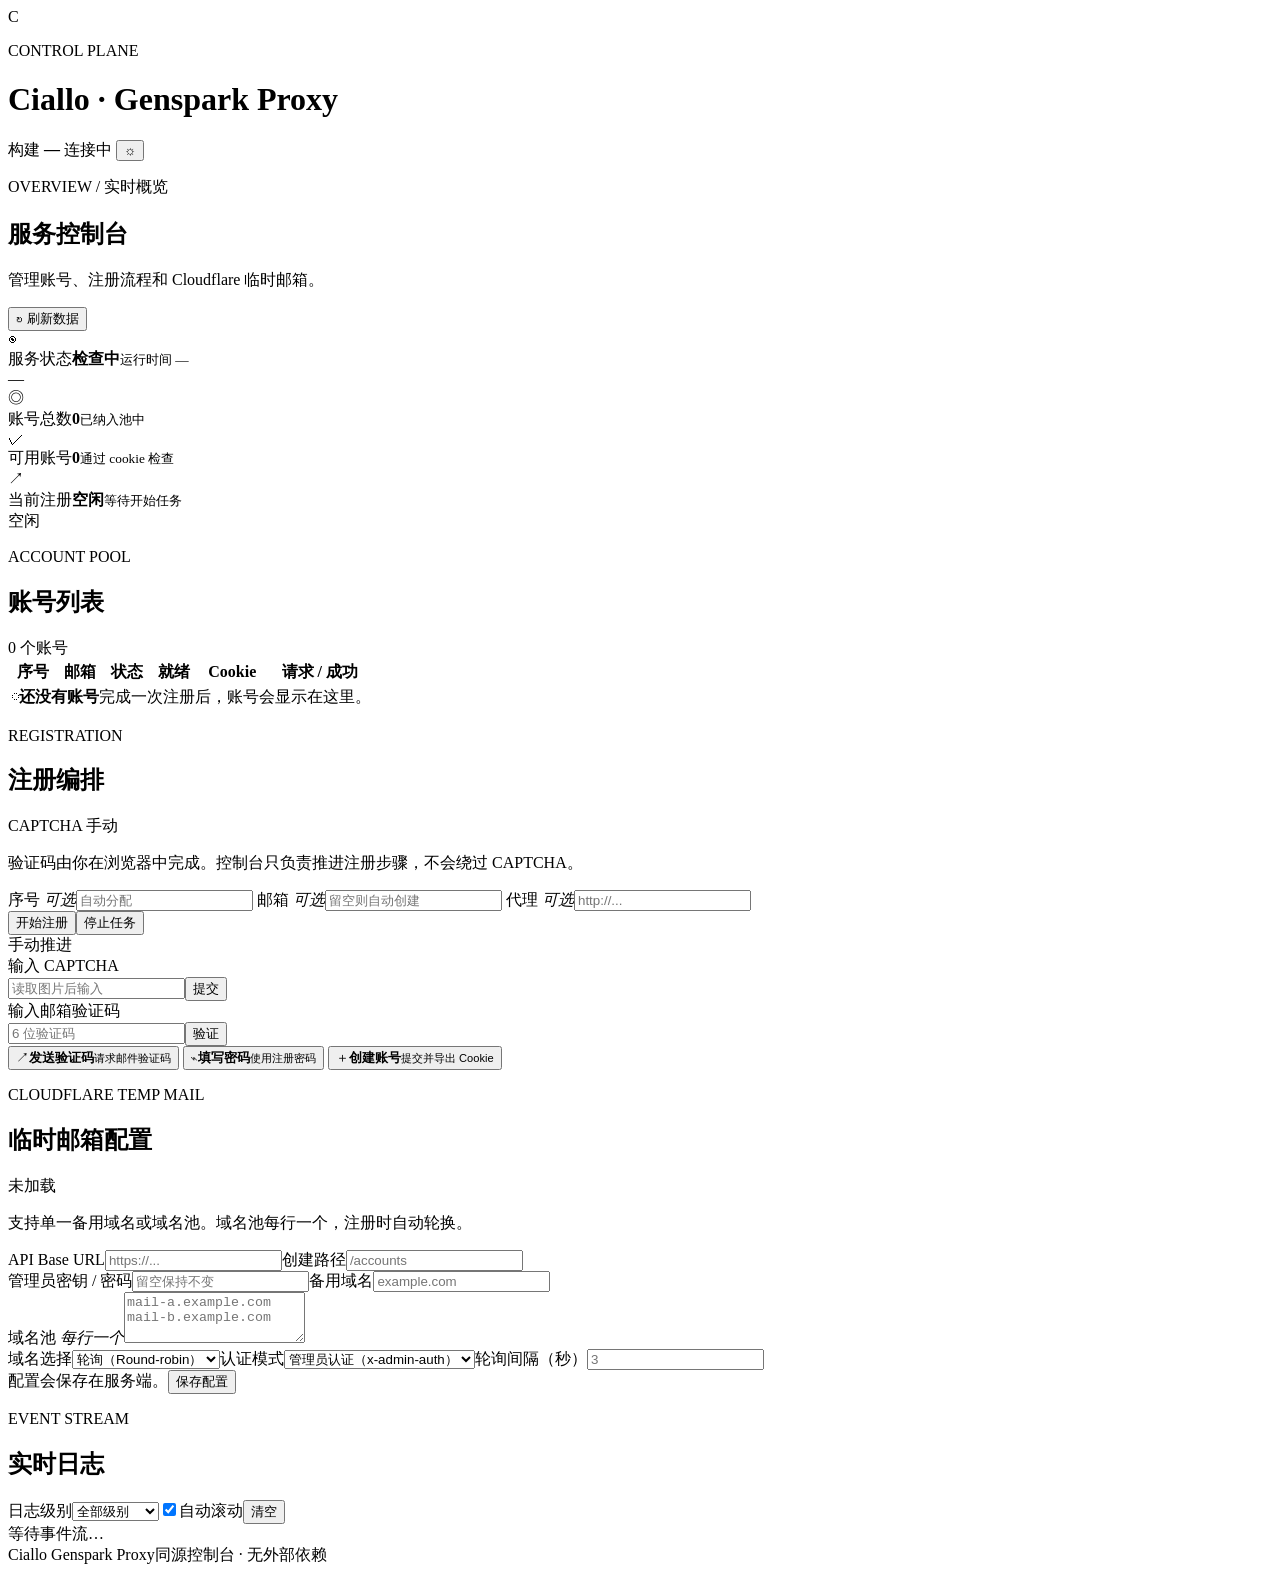
==== web/index.html @ d66787fd "feat: Dockerized Genspark proxy with CF Temp Email control plane" ====
<!doctype html>
<html lang="zh-CN">
<head>
  <meta charset="utf-8">
  <meta name="viewport" content="width=device-width, initial-scale=1">
  <meta name="color-scheme" content="dark light">
  <title>Ciallo · Genspark Proxy</title>
  <link rel="stylesheet" href="/style.css">
</head>
<body>
  <div class="app-shell">
    <header class="topbar">
      <div class="brand-lockup">
        <span class="brand-mark" aria-hidden="true">C</span>
        <div>
          <p class="eyebrow">CONTROL PLANE</p>
          <h1>Ciallo <span>·</span> Genspark Proxy</h1>
        </div>
      </div>
      <div class="header-meta">
        <span class="build-label">构建 <strong id="build-id">—</strong></span>
        <span id="connection-pill" class="status-pill status-neutral" role="status"><i></i>连接中</span>
        <button class="icon-button" id="theme-toggle" type="button" aria-label="切换深色和浅色主题" title="切换主题">☼</button>
      </div>
    </header>

    <main>
      <section class="hero-row" aria-labelledby="overview-heading">
        <div>
          <p class="eyebrow">OVERVIEW / 实时概览</p>
          <h2 id="overview-heading">服务控制台</h2>
          <p class="muted">管理账号、注册流程和 Cloudflare 临时邮箱。</p>
        </div>
        <button class="button button-quiet" id="refresh-button" type="button"><span aria-hidden="true">↻</span> 刷新数据</button>
      </section>

      <section class="metric-grid" aria-label="服务概览">
        <article class="metric-card accent-card">
          <div class="metric-icon" aria-hidden="true">◉</div>
          <div><span class="metric-label">服务状态</span><strong id="service-status">检查中</strong><small id="uptime-text">运行时间 —</small></div>
          <span id="service-pill" class="status-pill status-neutral">—</span>
        </article>
        <article class="metric-card">
          <div class="metric-icon mint" aria-hidden="true">◎</div>
          <div><span class="metric-label">账号总数</span><strong id="account-count">0</strong><small>已纳入池中</small></div>
        </article>
        <article class="metric-card">
          <div class="metric-icon blue" aria-hidden="true">✓</div>
          <div><span class="metric-label">可用账号</span><strong id="ready-count">0</strong><small>通过 cookie 检查</small></div>
        </article>
        <article class="metric-card registration-metric">
          <div class="metric-icon orange" aria-hidden="true">↗</div>
          <div><span class="metric-label">当前注册</span><strong id="registration-state">空闲</strong><small id="registration-detail">等待开始任务</small></div>
          <span id="registration-pill" class="status-pill status-neutral">空闲</span>
        </article>
      </section>

      <div class="content-grid">
        <section class="panel panel-wide" aria-labelledby="accounts-heading">
          <div class="panel-heading">
            <div><p class="eyebrow">ACCOUNT POOL</p><h2 id="accounts-heading">账号列表</h2></div>
            <span class="count-badge" id="accounts-badge">0 个账号</span>
          </div>
          <div class="table-wrap">
            <table>
              <thead><tr><th scope="col">序号</th><th scope="col">邮箱</th><th scope="col">状态</th><th scope="col">就绪</th><th scope="col">Cookie</th><th scope="col">请求 / 成功</th></tr></thead>
              <tbody id="accounts-body"><tr class="empty-row"><td colspan="6"><span class="empty-icon">◌</span><strong>还没有账号</strong><span>完成一次注册后，账号会显示在这里。</span></td></tr></tbody>
            </table>
          </div>
        </section>

        <section class="panel" aria-labelledby="registration-heading">
          <div class="panel-heading"><div><p class="eyebrow">REGISTRATION</p><h2 id="registration-heading">注册编排</h2></div><span class="status-pill status-warning">CAPTCHA 手动</span></div>
          <p class="panel-note">验证码由你在浏览器中完成。控制台只负责推进注册步骤，不会绕过 CAPTCHA。</p>
          <form id="registration-form" class="compact-form">
            <div class="field-row three-col">
              <label><span>序号 <em>可选</em></span><input id="register-seq" name="seq" type="number" min="1" step="1" placeholder="自动分配"></label>
              <label class="field-grow"><span>邮箱 <em>可选</em></span><input id="register-email" name="email" type="email" placeholder="留空则自动创建"></label>
              <label class="field-grow"><span>代理 <em>可选</em></span><input id="register-proxy" name="proxy" type="text" placeholder="http://..."></label>
            </div>
            <div class="button-row"><button class="button button-primary" id="register-start" type="submit">开始注册</button><button class="button button-danger" id="register-stop" type="button">停止任务</button></div>
          </form>
          <div class="command-divider"><span>手动推进</span></div>
          <div class="command-grid">
            <div class="command-item"><label for="captcha-value">输入 CAPTCHA</label><div class="inline-control"><input id="captcha-value" type="text" placeholder="读取图片后输入" autocomplete="off"><button class="button button-small command-button" data-command="captcha" data-value-id="captcha-value" type="button">提交</button></div></div>
            <div class="command-item"><label for="code-value">输入邮箱验证码</label><div class="inline-control"><input id="code-value" type="text" inputmode="numeric" placeholder="6 位验证码" autocomplete="one-time-code"><button class="button button-small command-button" data-command="code" data-value-id="code-value" type="button">验证</button></div></div>
            <button class="command-action" data-command="sendcode" type="button"><span>↗</span><span><strong>发送验证码</strong><small>请求邮件验证码</small></span></button>
            <button class="command-action" data-command="password" type="button"><span>⌁</span><span><strong>填写密码</strong><small>使用注册密码</small></span></button>
            <button class="command-action" data-command="create" type="button"><span>＋</span><span><strong>创建账号</strong><small>提交并导出 Cookie</small></span></button>
          </div>
        </section>

        <section class="panel" aria-labelledby="mail-heading">
          <div class="panel-heading"><div><p class="eyebrow">CLOUDFLARE TEMP MAIL</p><h2 id="mail-heading">临时邮箱配置</h2></div><span id="config-pill" class="status-pill status-neutral">未加载</span></div>
          <p class="panel-note">支持单一备用域名或域名池。域名池每行一个，注册时自动轮换。</p>
          <form id="config-form" class="compact-form">
            <div class="field-row two-col"><label><span>API Base URL</span><input id="mail-api-base" name="mail_api_base" type="url" placeholder="https://..." autocomplete="url"></label><label><span>创建路径</span><input id="mail-create-path" name="mail_create_path" type="text" placeholder="/accounts"></label></div>
            <div class="field-row two-col"><label><span>管理员密钥 / 密码</span><input id="mail-admin-auth" name="mail_admin_auth" type="password" placeholder="留空保持不变" autocomplete="new-password"></label><label><span>备用域名</span><input id="mail-domain" name="mail_domain" type="text" placeholder="example.com"></label></div>
            <label><span>域名池 <em>每行一个</em></span><textarea id="mail-domains" name="mail_domains" rows="3" placeholder="mail-a.example.com&#10;mail-b.example.com"></textarea></label>
            <div class="field-row three-col"><label><span>域名选择</span><select id="mail-domain-mode" name="mail_domain_mode"><option value="round_robin">轮询（Round-robin）</option><option value="random">随机</option></select></label><label><span>认证模式</span><select id="mail-auth-mode" name="mail_auth_mode"><option value="x-admin-auth">管理员认证（x-admin-auth）</option><option value="bearer">Bearer Token</option><option value="x-api-key">X-API-Key</option><option value="none">匿名 API</option></select></label><label><span>轮询间隔（秒）</span><input id="mail-poll-interval" name="mail_poll_interval" type="number" min="1" step="1" placeholder="3"></label></div>
            <div class="config-actions"><span class="form-hint" id="config-hint">配置会保存在服务端。</span><button class="button button-primary" id="config-save" type="submit">保存配置</button></div>
          </form>
        </section>

        <section class="panel panel-wide logs-panel" aria-labelledby="logs-heading">
          <div class="panel-heading logs-heading"><div><p class="eyebrow">EVENT STREAM</p><h2 id="logs-heading">实时日志</h2></div><div class="logs-tools"><label class="sr-only" for="log-level">日志级别</label><select id="log-level"><option value="all">全部级别</option><option value="info">INFO</option><option value="success">SUCCESS</option><option value="warning">WARNING</option><option value="error">ERROR</option></select><label class="switch-label"><input id="log-autoscroll" type="checkbox" checked><span class="switch" aria-hidden="true"></span>自动滚动</label><button class="button button-quiet button-small" id="clear-logs" type="button">清空</button></div></div>
          <div id="log-list" class="log-list" role="log" aria-live="polite" aria-label="实时事件日志"><div class="log-empty">等待事件流…</div></div>
        </section>
      </div>
    </main>
    <footer><span>Ciallo Genspark Proxy</span><span>同源控制台 · 无外部依赖</span></footer>
  </div>
  <div id="toast-region" class="toast-region" role="status" aria-live="polite" aria-atomic="true"></div>
  <script src="/app.js" defer></script>
</body>
</html>
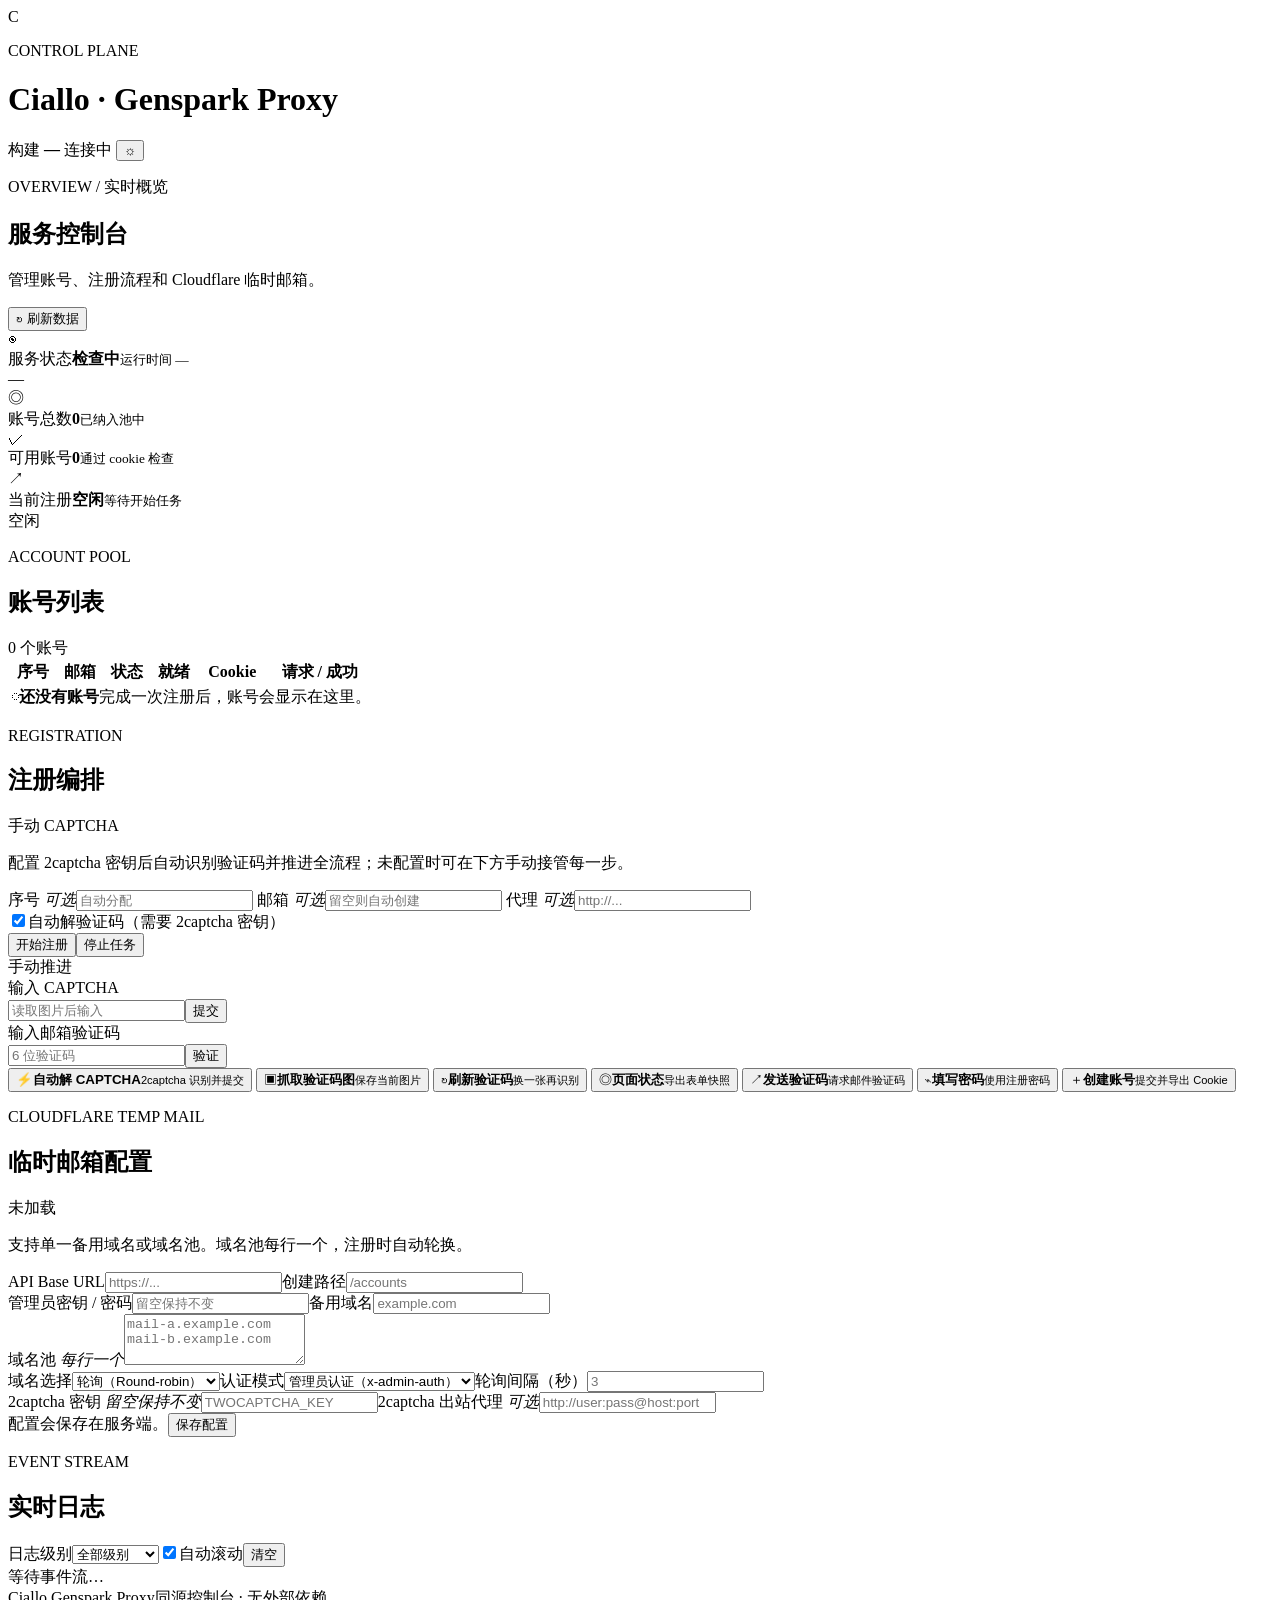
==== commit d1e10827: "feat: upstream driver sync with 2captcha auto-solve and gs_export CLI" ====
--- a/web/index.html
+++ b/web/index.html
@@ -70,20 +70,25 @@
         </section>
 
         <section class="panel" aria-labelledby="registration-heading">
-          <div class="panel-heading"><div><p class="eyebrow">REGISTRATION</p><h2 id="registration-heading">注册编排</h2></div><span class="status-pill status-warning">CAPTCHA 手动</span></div>
-          <p class="panel-note">验证码由你在浏览器中完成。控制台只负责推进注册步骤，不会绕过 CAPTCHA。</p>
+          <div class="panel-heading"><div><p class="eyebrow">REGISTRATION</p><h2 id="registration-heading">注册编排</h2></div><span id="captcha-mode-pill" class="status-pill status-warning">手动 CAPTCHA</span></div>
+          <p class="panel-note">配置 2captcha 密钥后自动识别验证码并推进全流程；未配置时可在下方手动接管每一步。</p>
           <form id="registration-form" class="compact-form">
             <div class="field-row three-col">
               <label><span>序号 <em>可选</em></span><input id="register-seq" name="seq" type="number" min="1" step="1" placeholder="自动分配"></label>
               <label class="field-grow"><span>邮箱 <em>可选</em></span><input id="register-email" name="email" type="email" placeholder="留空则自动创建"></label>
               <label class="field-grow"><span>代理 <em>可选</em></span><input id="register-proxy" name="proxy" type="text" placeholder="http://..."></label>
             </div>
+            <label class="switch-label"><input id="register-auto-solve" name="auto_solve" type="checkbox" checked><span class="switch" aria-hidden="true"></span><span>自动解验证码（需要 2captcha 密钥）</span></label>
             <div class="button-row"><button class="button button-primary" id="register-start" type="submit">开始注册</button><button class="button button-danger" id="register-stop" type="button">停止任务</button></div>
           </form>
           <div class="command-divider"><span>手动推进</span></div>
           <div class="command-grid">
             <div class="command-item"><label for="captcha-value">输入 CAPTCHA</label><div class="inline-control"><input id="captcha-value" type="text" placeholder="读取图片后输入" autocomplete="off"><button class="button button-small command-button" data-command="captcha" data-value-id="captcha-value" type="button">提交</button></div></div>
             <div class="command-item"><label for="code-value">输入邮箱验证码</label><div class="inline-control"><input id="code-value" type="text" inputmode="numeric" placeholder="6 位验证码" autocomplete="one-time-code"><button class="button button-small command-button" data-command="code" data-value-id="code-value" type="button">验证</button></div></div>
+            <button class="command-action" data-command="autocap" type="button"><span>⚡</span><span><strong>自动解 CAPTCHA</strong><small>2captcha 识别并提交</small></span></button>
+            <button class="command-action" data-command="capimg" type="button"><span>▣</span><span><strong>抓取验证码图</strong><small>保存当前图片</small></span></button>
+            <button class="command-action" data-command="caprefresh" type="button"><span>↻</span><span><strong>刷新验证码</strong><small>换一张再识别</small></span></button>
+            <button class="command-action" data-command="state" type="button"><span>◎</span><span><strong>页面状态</strong><small>导出表单快照</small></span></button>
             <button class="command-action" data-command="sendcode" type="button"><span>↗</span><span><strong>发送验证码</strong><small>请求邮件验证码</small></span></button>
             <button class="command-action" data-command="password" type="button"><span>⌁</span><span><strong>填写密码</strong><small>使用注册密码</small></span></button>
             <button class="command-action" data-command="create" type="button"><span>＋</span><span><strong>创建账号</strong><small>提交并导出 Cookie</small></span></button>
@@ -98,6 +103,7 @@
             <div class="field-row two-col"><label><span>管理员密钥 / 密码</span><input id="mail-admin-auth" name="mail_admin_auth" type="password" placeholder="留空保持不变" autocomplete="new-password"></label><label><span>备用域名</span><input id="mail-domain" name="mail_domain" type="text" placeholder="example.com"></label></div>
             <label><span>域名池 <em>每行一个</em></span><textarea id="mail-domains" name="mail_domains" rows="3" placeholder="mail-a.example.com&#10;mail-b.example.com"></textarea></label>
             <div class="field-row three-col"><label><span>域名选择</span><select id="mail-domain-mode" name="mail_domain_mode"><option value="round_robin">轮询（Round-robin）</option><option value="random">随机</option></select></label><label><span>认证模式</span><select id="mail-auth-mode" name="mail_auth_mode"><option value="x-admin-auth">管理员认证（x-admin-auth）</option><option value="bearer">Bearer Token</option><option value="x-api-key">X-API-Key</option><option value="none">匿名 API</option></select></label><label><span>轮询间隔（秒）</span><input id="mail-poll-interval" name="mail_poll_interval" type="number" min="1" step="1" placeholder="3"></label></div>
+            <div class="field-row two-col"><label><span>2captcha 密钥 <em>留空保持不变</em></span><input id="twocaptcha-key" name="twocaptcha_key" type="password" placeholder="TWOCAPTCHA_KEY" autocomplete="new-password"></label><label><span>2captcha 出站代理 <em>可选</em></span><input id="twocaptcha-proxy" name="twocaptcha_proxy" type="text" placeholder="http://user:pass@host:port" autocomplete="off"></label></div>
             <div class="config-actions"><span class="form-hint" id="config-hint">配置会保存在服务端。</span><button class="button button-primary" id="config-save" type="submit">保存配置</button></div>
           </form>
         </section>
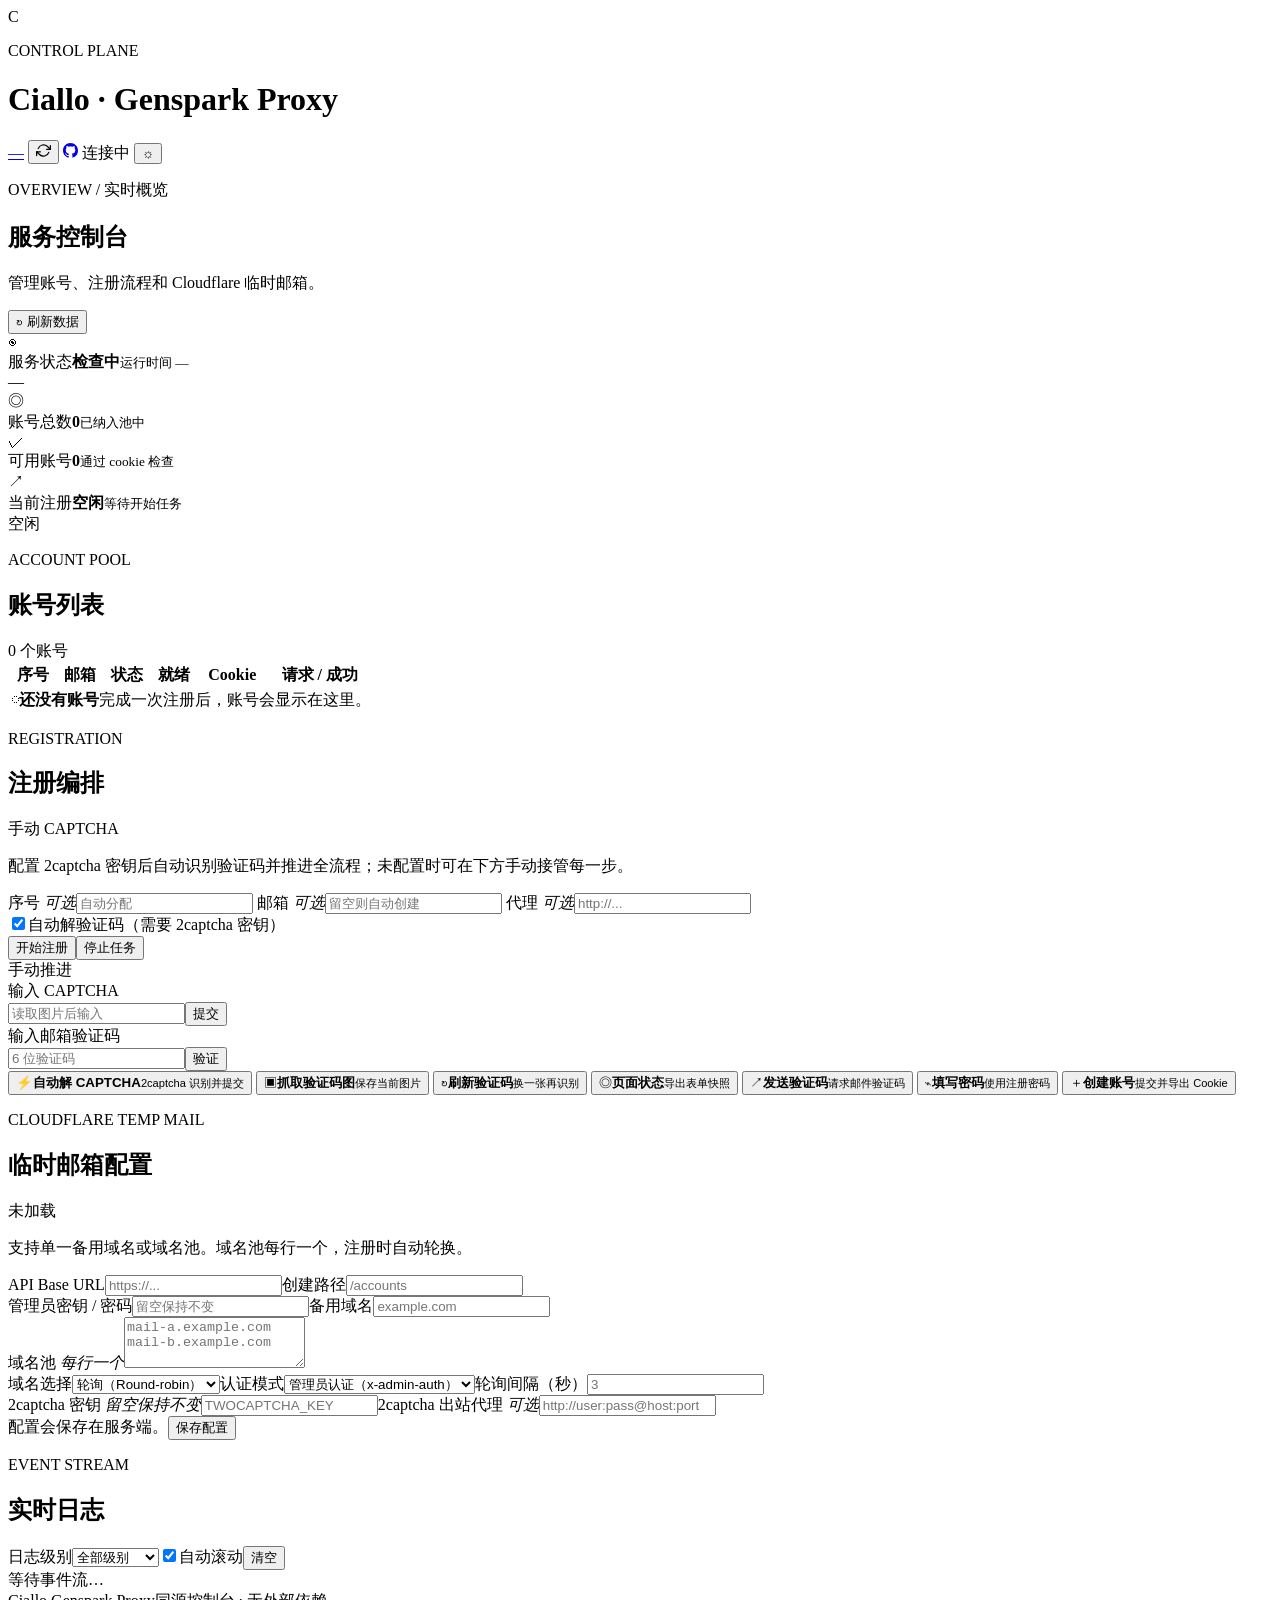
==== commit e8a379ab: "feat: build chip and on-demand update check against GitHub" ====
--- a/web/index.html
+++ b/web/index.html
@@ -18,7 +18,11 @@
         </div>
       </div>
       <div class="header-meta">
-        <span class="build-label">构建 <strong id="build-id">—</strong></span>
+        <span class="build-group">
+          <a class="build-chip" id="build-id" href="https://github.com/MurasameCyan/Ciallo-Genspark-Proxy" target="_blank" rel="noopener noreferrer" title="当前构建">—</a>
+          <button class="icon-button" id="update-button" type="button" aria-label="检查更新" title="检查更新"><svg viewBox="0 0 24 24" width="15" height="15" fill="none" stroke="currentColor" stroke-width="2" stroke-linecap="round" stroke-linejoin="round" aria-hidden="true"><polyline points="23 4 23 10 17 10"></polyline><polyline points="1 20 1 14 7 14"></polyline><path d="M3.51 9a9 9 0 0 1 14.85-3.36L23 10M1 14l4.64 4.36A9 9 0 0 0 20.49 15"></path></svg></button>
+          <a class="icon-button" id="repo-link" href="https://github.com/MurasameCyan/Ciallo-Genspark-Proxy" target="_blank" rel="noopener noreferrer" title="在 GitHub 上打开仓库" aria-label="在 GitHub 上打开仓库"><svg viewBox="0 0 16 16" width="15" height="15" fill="currentColor" aria-hidden="true"><path d="M8 0C3.58 0 0 3.58 0 8c0 3.54 2.29 6.53 5.47 7.59.4.07.55-.17.55-.38 0-.19-.01-.82-.01-1.49-2.01.37-2.53-.49-2.69-.94-.09-.23-.48-.94-.82-1.13-.28-.15-.68-.52-.01-.53.63-.01 1.08.58 1.23.82.72 1.21 1.87.87 2.33.66.07-.52.28-.87.51-1.07-1.78-.2-3.64-.89-3.64-3.95 0-.87.31-1.59.82-2.15-.05-.2-.36-1.02.08-2.12 0 0 .67-.21 2.2.82.64-.18 1.32-.27 2-.27.68 0 1.36.09 2 .27 1.53-1.04 2.2-.82 2.2-.82.44 1.1.13 1.92.08 2.12.51.56.82 1.27.82 2.15 0 3.07-1.87 3.75-3.65 3.95.29.25.54.73.54 1.48 0 1.07-.01 1.93-.01 2.2 0 .21.15.46.55.38A7.995 7.995 0 0 0 16 8c0-4.42-3.58-8-8-8z"></path></svg></a>
+        </span>
         <span id="connection-pill" class="status-pill status-neutral" role="status"><i></i>连接中</span>
         <button class="icon-button" id="theme-toggle" type="button" aria-label="切换深色和浅色主题" title="切换主题">☼</button>
       </div>
